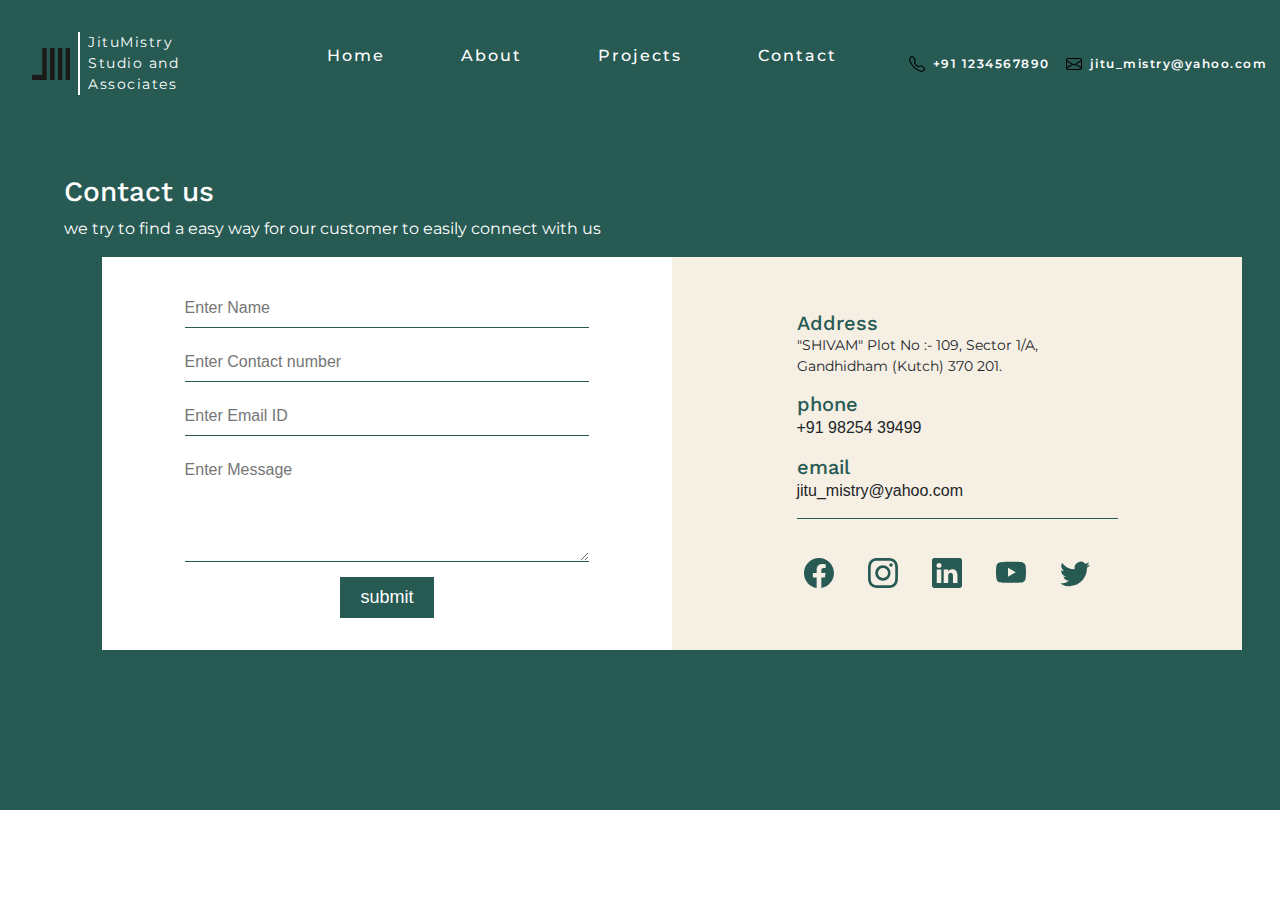
==== contact.html @ 51c2bc58 "contact us ready desktop version" ====
<!DOCTYPE html>
<html lang="en">
<head>
    <meta charset="UTF-8">
    <meta http-equiv="X-UA-Compatible" content="IE=edge">
    <meta name="viewport" content="width=device-width, initial-scale=1.0">
    <title>Contact us</title>
    <link rel="stylesheet" href="css/contact.css">
    <link rel="stylesheet" href="css/bootstrap.min.css">
</head>
<body>
    <div class="nav_wrapper">
        <div class="wrapper">
            <div class="nav-container">
                <div class="nav-brand_container">
                    <div class="logo">
                        <img src="./images/logo_jm.png" alt="">
                    </div>
                    <div class="brand-name">
                        <a href="#" class="brand">JituMistry</a>
                        <p>Studio and Associates</p>
                    </div>
                </div>
                <div class="hamburger">
                    <span>
                        <svg width="1em" height="1em" fill="white" class="bi bi-filter-right" viewBox="0 0 16 16">
                            <path d="M14 10.5a.5.5 0 0 0-.5-.5h-3a.5.5 0 0 0 0 1h3a.5.5 0 0 0 .5-.5zm0-3a.5.5 0 0 0-.5-.5h-7a.5.5 0 0 0 0 1h7a.5.5 0 0 0 .5-.5zm0-3a.5.5 0 0 0-.5-.5h-11a.5.5 0 0 0 0 1h11a.5.5 0 0 0 .5-.5z"/>
                        </svg>
                    </span>
                </div>
                <nav  class="navbar navbar-expand-lg ">
                <ul class="navbar-nav">
                    <li class="nav-item"><a href="#" class="nav-link">Home</a></li>
                    <li class="nav-item"><a href="#" class="nav-link">About</a></li>
                    <li class="nav-item"><a href="#" class="nav-link">Projects</a></li>
                    <li class="nav-item"><a href="#" class="nav-link">Contact</a></li>
                </ul> 
                </nav>
            </div>
            <div class="contact-nav">
                <a href="#"><svg  width="16" height="16" fill="black" class="bi bi-telephone" viewBox="0 0 16 16">
                    <path d="M3.654 1.328a.678.678 0 0 0-1.015-.063L1.605 2.3c-.483.484-.661 1.169-.45 1.77a17.568 17.568 0 0 0 4.168 6.608 17.569 17.569 0 0 0 6.608 4.168c.601.211 1.286.033 1.77-.45l1.034-1.034a.678.678 0 0 0-.063-1.015l-2.307-1.794a.678.678 0 0 0-.58-.122l-2.19.547a1.745 1.745 0 0 1-1.657-.459L5.482 8.062a1.745 1.745 0 0 1-.46-1.657l.548-2.19a.678.678 0 0 0-.122-.58L3.654 1.328zM1.884.511a1.745 1.745 0 0 1 2.612.163L6.29 2.98c.329.423.445.974.315 1.494l-.547 2.19a.678.678 0 0 0 .178.643l2.457 2.457a.678.678 0 0 0 .644.178l2.189-.547a1.745 1.745 0 0 1 1.494.315l2.306 1.794c.829.645.905 1.87.163 2.611l-1.034 1.034c-.74.74-1.846 1.065-2.877.702a18.634 18.634 0 0 1-7.01-4.42 18.634 18.634 0 0 1-4.42-7.009c-.362-1.03-.037-2.137.703-2.877L1.885.511z"/>
                </svg>
                +91 1234567890</a>
                <a href="#">
                    <svg  width="16" height="16" fill="black" class="bi bi-envelope" viewBox="0 0 16 16">
                        <path d="M0 4a2 2 0 0 1 2-2h12a2 2 0 0 1 2 2v8a2 2 0 0 1-2 2H2a2 2 0 0 1-2-2V4zm2-1a1 1 0 0 0-1 1v.217l7 4.2 7-4.2V4a1 1 0 0 0-1-1H2zm13 2.383l-4.758 2.855L15 11.114v-5.73zm-.034 6.878L9.271 8.82 8 9.583 6.728 8.82l-5.694 3.44A1 1 0 0 0 2 13h12a1 1 0 0 0 .966-.739zM1 11.114l4.758-2.876L1 5.383v5.73z"/>
                    </svg>
                    jitu_mistry@yahoo.com</a>
            </div>
        </div>
    </div>
    <div class="hero-section">
        <!-- <div class="container"> -->
            <h3>Contact us</h3>
            <p>we try to find a easy way for our customer to easily connect with us</p>
        <!-- </div> -->
        <div class="form-container container">
            <div class="form">
                <input type="text" name="" id="" placeholder="Enter Name">
                <input type="text" name="" id="" placeholder="Enter Contact number">
                <input type="text" name="" id="" placeholder="Enter Email ID">
                <textarea name="" id="" rows="4" placeholder="Enter Message"></textarea>
                <input type="button" value="submit">
            </div>
            <div class="details">
                <div class="details-information">
                    <div class="information">
                        <h3>Address</h3>
                        <address>"SHIVAM" Plot No :- 109, Sector 1/A, <br>
                            Gandhidham (Kutch) 370 201.</address>
                    </div>
                    <div class="information">
                        <h3>phone</h3>
                        <a>+91 98254 39499</a>
                    </div>
                    <div class="information">
                        <h3>email</h3>
                        <a>jitu_mistry@yahoo.com</a>
                    </div>
                </div>
                <div class="social-media">
                    <ul>
                        <li>
                            <svg xmlns="http://www.w3.org/2000/svg" width="16" height="16" fill="currentColor" class="bi bi-facebook" viewBox="0 0 16 16">
                                <path d="M16 8.049c0-4.446-3.582-8.05-8-8.05C3.58 0-.002 3.603-.002 8.05c0 4.017 2.926 7.347 6.75 7.951v-5.625h-2.03V8.05H6.75V6.275c0-2.017 1.195-3.131 3.022-3.131.876 0 1.791.157 1.791.157v1.98h-1.009c-.993 0-1.303.621-1.303 1.258v1.51h2.218l-.354 2.326H9.25V16c3.824-.604 6.75-3.934 6.75-7.951z"/>
                            </svg>
                        </li>
                        <li>
                            <svg xmlns="http://www.w3.org/2000/svg" width="16" height="16" fill="currentColor" class="bi bi-instagram" viewBox="0 0 16 16">
                                <path d="M8 0C5.829 0 5.556.01 4.703.048 3.85.088 3.269.222 2.76.42a3.917 3.917 0 0 0-1.417.923A3.927 3.927 0 0 0 .42 2.76C.222 3.268.087 3.85.048 4.7.01 5.555 0 5.827 0 8.001c0 2.172.01 2.444.048 3.297.04.852.174 1.433.372 1.942.205.526.478.972.923 1.417.444.445.89.719 1.416.923.51.198 1.09.333 1.942.372C5.555 15.99 5.827 16 8 16s2.444-.01 3.298-.048c.851-.04 1.434-.174 1.943-.372a3.916 3.916 0 0 0 1.416-.923c.445-.445.718-.891.923-1.417.197-.509.332-1.09.372-1.942C15.99 10.445 16 10.173 16 8s-.01-2.445-.048-3.299c-.04-.851-.175-1.433-.372-1.941a3.926 3.926 0 0 0-.923-1.417A3.911 3.911 0 0 0 13.24.42c-.51-.198-1.092-.333-1.943-.372C10.443.01 10.172 0 7.998 0h.003zm-.717 1.442h.718c2.136 0 2.389.007 3.232.046.78.035 1.204.166 1.486.275.373.145.64.319.92.599.28.28.453.546.598.92.11.281.24.705.275 1.485.039.843.047 1.096.047 3.231s-.008 2.389-.047 3.232c-.035.78-.166 1.203-.275 1.485a2.47 2.47 0 0 1-.599.919c-.28.28-.546.453-.92.598-.28.11-.704.24-1.485.276-.843.038-1.096.047-3.232.047s-2.39-.009-3.233-.047c-.78-.036-1.203-.166-1.485-.276a2.478 2.478 0 0 1-.92-.598 2.48 2.48 0 0 1-.6-.92c-.109-.281-.24-.705-.275-1.485-.038-.843-.046-1.096-.046-3.233 0-2.136.008-2.388.046-3.231.036-.78.166-1.204.276-1.486.145-.373.319-.64.599-.92.28-.28.546-.453.92-.598.282-.11.705-.24 1.485-.276.738-.034 1.024-.044 2.515-.045v.002zm4.988 1.328a.96.96 0 1 0 0 1.92.96.96 0 0 0 0-1.92zm-4.27 1.122a4.109 4.109 0 1 0 0 8.217 4.109 4.109 0 0 0 0-8.217zm0 1.441a2.667 2.667 0 1 1 0 5.334 2.667 2.667 0 0 1 0-5.334z"/>
                            </svg>
                        </li>
                        <li>
                            <svg xmlns="http://www.w3.org/2000/svg" width="16" height="16" fill="currentColor" class="bi bi-linkedin" viewBox="0 0 16 16">
                                <path d="M0 1.146C0 .513.526 0 1.175 0h13.65C15.474 0 16 .513 16 1.146v13.708c0 .633-.526 1.146-1.175 1.146H1.175C.526 16 0 15.487 0 14.854V1.146zm4.943 12.248V6.169H2.542v7.225h2.401zm-1.2-8.212c.837 0 1.358-.554 1.358-1.248-.015-.709-.52-1.248-1.342-1.248-.822 0-1.359.54-1.359 1.248 0 .694.521 1.248 1.327 1.248h.016zm4.908 8.212V9.359c0-.216.016-.432.08-.586.173-.431.568-.878 1.232-.878.869 0 1.216.662 1.216 1.634v3.865h2.401V9.25c0-2.22-1.184-3.252-2.764-3.252-1.274 0-1.845.7-2.165 1.193v.025h-.016a5.54 5.54 0 0 1 .016-.025V6.169h-2.4c.03.678 0 7.225 0 7.225h2.4z"/>
                            </svg>
                        </li>
                        <li>
                            <svg xmlns="http://www.w3.org/2000/svg" width="16" height="16" fill="currentColor" class="bi bi-youtube" viewBox="0 0 16 16">
                                <path d="M8.051 1.999h.089c.822.003 4.987.033 6.11.335a2.01 2.01 0 0 1 1.415 1.42c.101.38.172.883.22 1.402l.01.104.022.26.008.104c.065.914.073 1.77.074 1.957v.075c-.001.194-.01 1.108-.082 2.06l-.008.105-.009.104c-.05.572-.124 1.14-.235 1.558a2.007 2.007 0 0 1-1.415 1.42c-1.16.312-5.569.334-6.18.335h-.142c-.309 0-1.587-.006-2.927-.052l-.17-.006-.087-.004-.171-.007-.171-.007c-1.11-.049-2.167-.128-2.654-.26a2.007 2.007 0 0 1-1.415-1.419c-.111-.417-.185-.986-.235-1.558L.09 9.82l-.008-.104A31.4 31.4 0 0 1 0 7.68v-.122C.002 7.343.01 6.6.064 5.78l.007-.103.003-.052.008-.104.022-.26.01-.104c.048-.519.119-1.023.22-1.402a2.007 2.007 0 0 1 1.415-1.42c.487-.13 1.544-.21 2.654-.26l.17-.007.172-.006.086-.003.171-.007A99.788 99.788 0 0 1 7.858 2h.193zM6.4 5.209v4.818l4.157-2.408L6.4 5.209z"/>
                            </svg>
                        </li>
                        <li>
                            <svg xmlns="http://www.w3.org/2000/svg" width="16" height="16" fill="currentColor" class="bi bi-twitter" viewBox="0 0 16 16">
                                <path d="M5.026 15c6.038 0 9.341-5.003 9.341-9.334 0-.14 0-.282-.006-.422A6.685 6.685 0 0 0 16 3.542a6.658 6.658 0 0 1-1.889.518 3.301 3.301 0 0 0 1.447-1.817 6.533 6.533 0 0 1-2.087.793A3.286 3.286 0 0 0 7.875 6.03a9.325 9.325 0 0 1-6.767-3.429 3.289 3.289 0 0 0 1.018 4.382A3.323 3.323 0 0 1 .64 6.575v.045a3.288 3.288 0 0 0 2.632 3.218 3.203 3.203 0 0 1-.865.115 3.23 3.23 0 0 1-.614-.057 3.283 3.283 0 0 0 3.067 2.277A6.588 6.588 0 0 1 .78 13.58a6.32 6.32 0 0 1-.78-.045A9.344 9.344 0 0 0 5.026 15z"/>
                            </svg>
                        </li>
                    </ul>
                </div>
            </div>
        </div>
    </div>
</body>
</html>
---- css/contact.css ----
@import url("https://fonts.googleapis.com/css2?family=Montserrat&display=swap");
@import url("https://fonts.googleapis.com/css2?family=Work+Sans&display=swap");
/**
*
* Testing
*
**/
* {
  margin: 0;
  padding: 0;
}

body .nav_wrapper {
  font-family: "Montserrat", sans-serif;
  z-index: 1;
  position: sticky;
  top: 0;
  width: 100%;
  margin: 0;
  padding: 32px 0px 16px;
  background-color: #275a53;
}

body .nav_wrapper .wrapper {
  display: flex;
  align-items: center;
  width: 100%;
}

body .nav_wrapper .wrapper .nav-container {
  flex-basis: 70%;
  display: flex;
}

@media (min-width: 980px) and (max-width: 1217px) {
  body .nav_wrapper .wrapper .nav-container {
    flex-basis: 65%;
  }
}

@media (max-width: 768px) {
  body .nav_wrapper .wrapper .nav-container {
    flex-basis: 100%;
  }
}

body .nav_wrapper .wrapper .nav-container .nav-brand_container {
  flex-basis: 30%;
  display: flex;
  align-items: center;
  padding-left: 32px;
}

@media (max-width: 768px) {
  body .nav_wrapper .wrapper .nav-container .nav-brand_container {
    flex-basis: 80%;
  }
}

body .nav_wrapper .wrapper .nav-container .nav-brand_container .logo {
  position: relative;
  display: block;
  margin-right: 8px;
}

body .nav_wrapper .wrapper .nav-container .nav-brand_container .logo img {
  height: 32px;
}

body .nav_wrapper .wrapper .nav-container .nav-brand_container .brand-name {
  position: relative;
  display: flex;
  padding-left: 10px;
  flex-direction: column;
  justify-content: center;
  align-items: flex-start;
}

body .nav_wrapper .wrapper .nav-container .nav-brand_container .brand-name a {
  color: white;
  text-decoration: none;
  font-size: 14px;
  letter-spacing: 1.5px;
}

body .nav_wrapper .wrapper .nav-container .nav-brand_container .brand-name p {
  font-size: 14px;
  color: white;
  margin: 0;
  letter-spacing: 1.5px;
}

body .nav_wrapper .wrapper .nav-container .nav-brand_container .brand-name::before {
  position: absolute;
  content: '';
  height: 100%;
  left: 0;
  width: 2px;
  background-color: white;
}

body .nav_wrapper .wrapper .nav-container .hamburger {
  display: none;
}

@media (max-width: 768px) {
  body .nav_wrapper .wrapper .nav-container .hamburger {
    display: flex;
    justify-content: center;
    flex-basis: 20%;
  }
}

body .nav_wrapper .wrapper .nav-container .hamburger span {
  font-size: 48px;
}

body .nav_wrapper .wrapper .nav-container nav {
  flex-basis: 70%;
  padding-top: 0;
  padding-bottom: 0;
  height: 100%;
  width: 100%;
  display: block;
  position: relative;
}

@media (max-width: 768px) {
  body .nav_wrapper .wrapper .nav-container nav {
    display: none;
  }
}

body .nav_wrapper .wrapper .nav-container nav ul {
  display: flex;
  justify-content: center;
  align-items: center;
}

body .nav_wrapper .wrapper .nav-container nav ul li {
  list-style: none;
  padding: 15px 10px;
}

@media (min-width: 1080px) {
  body .nav_wrapper .wrapper .nav-container nav ul li {
    padding: 15px 30px;
  }
}

body .nav_wrapper .wrapper .nav-container nav ul li a {
  font-weight: 500;
  color: white;
  letter-spacing: 2px;
  line-height: 2px;
  text-decoration: none;
}

body .nav_wrapper .wrapper .contact-nav {
  flex-basis: 30%;
  display: flex;
  justify-content: center;
  align-items: flex-end;
}

@media (min-width: 980px) and (max-width: 1217px) {
  body .nav_wrapper .wrapper .contact-nav {
    flex-basis: 35%;
  }
}

@media (max-width: 768px) {
  body .nav_wrapper .wrapper .contact-nav {
    display: none;
  }
}

body .nav_wrapper .wrapper .contact-nav a {
  padding: 0px 8px;
  color: white;
  text-decoration: none;
  font-size: 14px;
  display: flex;
  justify-content: center;
  align-items: center;
  font-weight: 600;
  letter-spacing: 1.5px;
}

@media (min-width: 980px) and (max-width: 1347px) {
  body .nav_wrapper .wrapper .contact-nav a {
    font-size: 12px;
  }
}

@media (min-width: 980px) and (max-width: 1043px) {
  body .nav_wrapper .wrapper .contact-nav a {
    font-size: 10px;
  }
}

body .nav_wrapper .wrapper .contact-nav a svg {
  color: white;
  margin-right: 8px;
}

body .hero-section {
  padding: 4em 0 10em 4em;
  background-color: #275a53;
}

body .hero-section h3 {
  font-family: "Work Sans", sans-serif;
  color: white;
}

body .hero-section p {
  color: white;
  font-family: "Montserrat", sans-serif;
}

body .hero-section .form-container {
  padding: 0 !important;
  display: flex;
  flex-direction: row;
  background-color: white;
}

body .hero-section .form-container .form {
  flex-basis: 50%;
  display: flex;
  flex-direction: column;
  align-items: center;
  justify-content: center;
  padding: 2em;
}

body .hero-section .form-container .form input {
  margin-bottom: 15px;
  padding: 7px 10px 7px 0;
  display: block;
}

body .hero-section .form-container .form textarea {
  width: 80%;
  border: none;
  outline: none;
  border-bottom: 1px solid #275a53;
  padding: 7px 10px 7px 0;
}

body .hero-section .form-container .form textarea:focus {
  border-bottom: 2px solid #275a53;
}

body .hero-section .form-container .form input[type="text"] {
  width: 80%;
  outline: none;
  border: none;
  border-bottom: 1px solid #275a53;
}

body .hero-section .form-container .form input[type="text"]:focus {
  border-bottom: 2px solid #275a53;
}

body .hero-section .form-container .form input[type="button"] {
  margin-top: 15px;
  margin-bottom: 0;
  padding: 7px 20px;
  font-size: 18px;
  border: none;
  color: white;
  background-color: #275a53;
}

body .hero-section .form-container .form input::placeholder {
  font-size: 16px;
}

body .hero-section .form-container .form textarea::placeholder {
  font-size: 16px;
}

body .hero-section .form-container .details {
  flex-basis: 50%;
  display: flex;
  flex-direction: column;
  align-items: center;
  justify-content: center;
  background-color: #f6efe4;
}

body .hero-section .form-container .details .details-information {
  display: flex;
  align-items: left;
  flex-direction: column;
  padding: 2em 5em 0 0;
  border-bottom: 1px solid #275a53;
}

body .hero-section .form-container .details .details-information .information {
  padding-bottom: 15px;
}

body .hero-section .form-container .details .details-information .information h3 {
  margin: 0;
  color: #275a53;
  font-family: "Work Sans", sans-serif;
  font-size: 20px;
}

body .hero-section .form-container .details .details-information .information address {
  margin: 0;
  font-family: "Montserrat", sans-serif;
  font-size: 14px;
}

body .hero-section .form-container .details .social-media ul {
  margin: 2em 0;
  display: flex;
  justify-content: flex-start;
  align-items: center;
  list-style: none;
}

@media (max-width: 768px) {
  body .hero-section .form-container .details .social-media ul {
    margin: 1em 0;
  }
}

body .hero-section .form-container .details .social-media ul li {
  margin-right: 20px;
}

body .hero-section .form-container .details .social-media ul li svg {
  height: 30px;
  width: 30px;
  margin: 7px;
  color: #275a53;
}
/*# sourceMappingURL=contact.css.map */
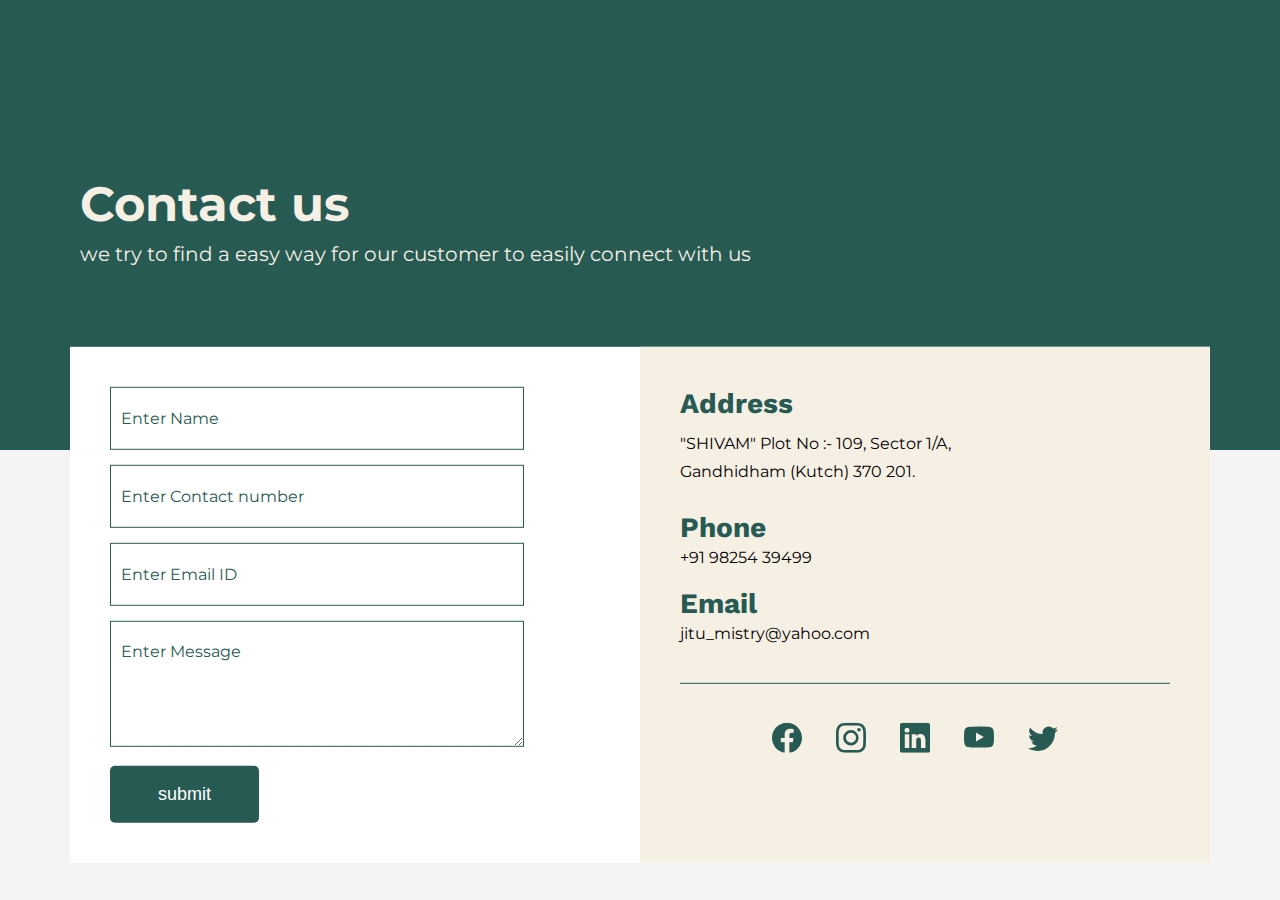
==== commit 3184264c: "Contact Page Complete" ====
--- a/contact.html
+++ b/contact.html
@@ -6,69 +6,31 @@
     <meta name="viewport" content="width=device-width, initial-scale=1.0">
     <title>Contact us</title>
     <link rel="stylesheet" href="css/contact.css">
-    <link rel="stylesheet" href="css/bootstrap.min.css">
 </head>
 <body>
-    <div class="nav_wrapper">
-        <div class="wrapper">
-            <div class="nav-container">
-                <div class="nav-brand_container">
-                    <div class="logo">
-                        <img src="./images/logo_jm.png" alt="">
-                    </div>
-                    <div class="brand-name">
-                        <a href="#" class="brand">JituMistry</a>
-                        <p>Studio and Associates</p>
-                    </div>
-                </div>
-                <div class="hamburger">
-                    <span>
-                        <svg width="1em" height="1em" fill="white" class="bi bi-filter-right" viewBox="0 0 16 16">
-                            <path d="M14 10.5a.5.5 0 0 0-.5-.5h-3a.5.5 0 0 0 0 1h3a.5.5 0 0 0 .5-.5zm0-3a.5.5 0 0 0-.5-.5h-7a.5.5 0 0 0 0 1h7a.5.5 0 0 0 .5-.5zm0-3a.5.5 0 0 0-.5-.5h-11a.5.5 0 0 0 0 1h11a.5.5 0 0 0 .5-.5z"/>
-                        </svg>
-                    </span>
-                </div>
-                <nav  class="navbar navbar-expand-lg ">
-                <ul class="navbar-nav">
-                    <li class="nav-item"><a href="#" class="nav-link">Home</a></li>
-                    <li class="nav-item"><a href="#" class="nav-link">About</a></li>
-                    <li class="nav-item"><a href="#" class="nav-link">Projects</a></li>
-                    <li class="nav-item"><a href="#" class="nav-link">Contact</a></li>
-                </ul> 
-                </nav>
-            </div>
-            <div class="contact-nav">
-                <a href="#"><svg  width="16" height="16" fill="black" class="bi bi-telephone" viewBox="0 0 16 16">
-                    <path d="M3.654 1.328a.678.678 0 0 0-1.015-.063L1.605 2.3c-.483.484-.661 1.169-.45 1.77a17.568 17.568 0 0 0 4.168 6.608 17.569 17.569 0 0 0 6.608 4.168c.601.211 1.286.033 1.77-.45l1.034-1.034a.678.678 0 0 0-.063-1.015l-2.307-1.794a.678.678 0 0 0-.58-.122l-2.19.547a1.745 1.745 0 0 1-1.657-.459L5.482 8.062a1.745 1.745 0 0 1-.46-1.657l.548-2.19a.678.678 0 0 0-.122-.58L3.654 1.328zM1.884.511a1.745 1.745 0 0 1 2.612.163L6.29 2.98c.329.423.445.974.315 1.494l-.547 2.19a.678.678 0 0 0 .178.643l2.457 2.457a.678.678 0 0 0 .644.178l2.189-.547a1.745 1.745 0 0 1 1.494.315l2.306 1.794c.829.645.905 1.87.163 2.611l-1.034 1.034c-.74.74-1.846 1.065-2.877.702a18.634 18.634 0 0 1-7.01-4.42 18.634 18.634 0 0 1-4.42-7.009c-.362-1.03-.037-2.137.703-2.877L1.885.511z"/>
-                </svg>
-                +91 1234567890</a>
-                <a href="#">
-                    <svg  width="16" height="16" fill="black" class="bi bi-envelope" viewBox="0 0 16 16">
-                        <path d="M0 4a2 2 0 0 1 2-2h12a2 2 0 0 1 2 2v8a2 2 0 0 1-2 2H2a2 2 0 0 1-2-2V4zm2-1a1 1 0 0 0-1 1v.217l7 4.2 7-4.2V4a1 1 0 0 0-1-1H2zm13 2.383l-4.758 2.855L15 11.114v-5.73zm-.034 6.878L9.271 8.82 8 9.583 6.728 8.82l-5.694 3.44A1 1 0 0 0 2 13h12a1 1 0 0 0 .966-.739zM1 11.114l4.758-2.876L1 5.383v5.73z"/>
-                    </svg>
-                    jitu_mistry@yahoo.com</a>
-            </div>
+    <section class="hero-section">
+        <div class="hero-section__row1">
+            <div class="hero-section__row1__txt">
+                <h1>Contact us</h1>
+                <p>we try to find a easy way for our customer to easily connect with us</p>
+            </div>  
         </div>
-    </div>
-    <div class="hero-section">
-        <!-- <div class="container"> -->
-            <h3>Contact us</h3>
-            <p>we try to find a easy way for our customer to easily connect with us</p>
-        <!-- </div> -->
-        <div class="form-container container">
+        <div class="hero-section__form form-container">
             <div class="form">
-                <input type="text" name="" id="" placeholder="Enter Name">
-                <input type="text" name="" id="" placeholder="Enter Contact number">
-                <input type="text" name="" id="" placeholder="Enter Email ID">
-                <textarea name="" id="" rows="4" placeholder="Enter Message"></textarea>
-                <input type="button" value="submit">
+               <form action="">
+                    <input type="text" name="name" id="name" placeholder="Enter Name">
+                    <input type="text" name="contact" id="contact" placeholder="Enter Contact number">
+                    <input type="text" name="mail_id" id="mail" placeholder="Enter Email ID">
+                    <textarea name="message" id="message" rows="4" placeholder="Enter Message"></textarea>
+                    <input type="button" value="submit">
+               </form>
             </div>
             <div class="details">
                 <div class="details-information">
                     <div class="information">
                         <h3>Address</h3>
-                        <address>"SHIVAM" Plot No :- 109, Sector 1/A, <br>
-                            Gandhidham (Kutch) 370 201.</address>
+                        <p>"SHIVAM" Plot No :- 109, Sector 1/A, <br>
+                            Gandhidham (Kutch) 370 201.</p>
                     </div>
                     <div class="information">
                         <h3>phone</h3>
@@ -110,6 +72,7 @@
                 </div>
             </div>
         </div>
-    </div>
+        <div class="hero-section__row2"></div>
+    </section>
 </body>
 </html>--- a/css/contact.css
+++ b/css/contact.css
@@ -10,292 +10,295 @@
   padding: 0;
 }
 
-body .nav_wrapper {
-  font-family: "Montserrat", sans-serif;
-  z-index: 1;
-  position: sticky;
-  top: 0;
-  width: 100%;
-  margin: 0;
-  padding: 32px 0px 16px;
+body .hero-section {
+  height: 100vh;
+  display: -webkit-box;
+  display: -ms-flexbox;
+  display: flex;
+  -webkit-box-orient: vertical;
+  -webkit-box-direction: normal;
+      -ms-flex-direction: column;
+          flex-direction: column;
+}
+
+body .hero-section__row1 {
   background-color: #275a53;
-}
-
-body .nav_wrapper .wrapper {
-  display: flex;
-  align-items: center;
-  width: 100%;
-}
-
-body .nav_wrapper .wrapper .nav-container {
-  flex-basis: 70%;
-  display: flex;
-}
-
-@media (min-width: 980px) and (max-width: 1217px) {
-  body .nav_wrapper .wrapper .nav-container {
-    flex-basis: 65%;
-  }
-}
-
-@media (max-width: 768px) {
-  body .nav_wrapper .wrapper .nav-container {
-    flex-basis: 100%;
-  }
-}
-
-body .nav_wrapper .wrapper .nav-container .nav-brand_container {
-  flex-basis: 30%;
-  display: flex;
-  align-items: center;
-  padding-left: 32px;
-}
-
-@media (max-width: 768px) {
-  body .nav_wrapper .wrapper .nav-container .nav-brand_container {
-    flex-basis: 80%;
-  }
-}
-
-body .nav_wrapper .wrapper .nav-container .nav-brand_container .logo {
-  position: relative;
-  display: block;
-  margin-right: 8px;
-}
-
-body .nav_wrapper .wrapper .nav-container .nav-brand_container .logo img {
-  height: 32px;
-}
-
-body .nav_wrapper .wrapper .nav-container .nav-brand_container .brand-name {
-  position: relative;
-  display: flex;
-  padding-left: 10px;
-  flex-direction: column;
-  justify-content: center;
-  align-items: flex-start;
-}
-
-body .nav_wrapper .wrapper .nav-container .nav-brand_container .brand-name a {
-  color: white;
-  text-decoration: none;
-  font-size: 14px;
-  letter-spacing: 1.5px;
-}
-
-body .nav_wrapper .wrapper .nav-container .nav-brand_container .brand-name p {
-  font-size: 14px;
-  color: white;
-  margin: 0;
-  letter-spacing: 1.5px;
-}
-
-body .nav_wrapper .wrapper .nav-container .nav-brand_container .brand-name::before {
-  position: absolute;
-  content: '';
-  height: 100%;
-  left: 0;
-  width: 2px;
-  background-color: white;
-}
-
-body .nav_wrapper .wrapper .nav-container .hamburger {
-  display: none;
-}
-
-@media (max-width: 768px) {
-  body .nav_wrapper .wrapper .nav-container .hamburger {
-    display: flex;
-    justify-content: center;
-    flex-basis: 20%;
-  }
-}
-
-body .nav_wrapper .wrapper .nav-container .hamburger span {
+  -ms-flex-preferred-size: 50%;
+      flex-basis: 50%;
+  display: -webkit-box;
+  display: -ms-flexbox;
+  display: flex;
+  -webkit-box-pack: start;
+      -ms-flex-pack: start;
+          justify-content: flex-start;
+  -webkit-box-align: center;
+      -ms-flex-align: center;
+          align-items: center;
+}
+
+body .hero-section__row1__txt {
+  width: 100%;
+  padding: 20px 80px;
+}
+
+@media (max-width: 768px) {
+  body .hero-section__row1__txt {
+    padding: 20px 32px;
+  }
+}
+
+@media (max-width: 600px) {
+  body .hero-section__row1__txt {
+    padding: 20px 16px;
+  }
+}
+
+body .hero-section__row1 h1 {
+  font-family: "Montserrat", sans-serif;
+  color: #f6efe4;
   font-size: 48px;
 }
 
-body .nav_wrapper .wrapper .nav-container nav {
-  flex-basis: 70%;
-  padding-top: 0;
-  padding-bottom: 0;
-  height: 100%;
-  width: 100%;
-  display: block;
-  position: relative;
-}
-
-@media (max-width: 768px) {
-  body .nav_wrapper .wrapper .nav-container nav {
-    display: none;
-  }
-}
-
-body .nav_wrapper .wrapper .nav-container nav ul {
-  display: flex;
-  justify-content: center;
-  align-items: center;
-}
-
-body .nav_wrapper .wrapper .nav-container nav ul li {
-  list-style: none;
-  padding: 15px 10px;
-}
-
-@media (min-width: 1080px) {
-  body .nav_wrapper .wrapper .nav-container nav ul li {
-    padding: 15px 30px;
-  }
-}
-
-body .nav_wrapper .wrapper .nav-container nav ul li a {
-  font-weight: 500;
-  color: white;
-  letter-spacing: 2px;
-  line-height: 2px;
-  text-decoration: none;
-}
-
-body .nav_wrapper .wrapper .contact-nav {
-  flex-basis: 30%;
-  display: flex;
-  justify-content: center;
-  align-items: flex-end;
-}
-
-@media (min-width: 980px) and (max-width: 1217px) {
-  body .nav_wrapper .wrapper .contact-nav {
-    flex-basis: 35%;
-  }
-}
-
-@media (max-width: 768px) {
-  body .nav_wrapper .wrapper .contact-nav {
-    display: none;
-  }
-}
-
-body .nav_wrapper .wrapper .contact-nav a {
-  padding: 0px 8px;
-  color: white;
-  text-decoration: none;
-  font-size: 14px;
-  display: flex;
-  justify-content: center;
-  align-items: center;
-  font-weight: 600;
-  letter-spacing: 1.5px;
-}
-
-@media (min-width: 980px) and (max-width: 1347px) {
-  body .nav_wrapper .wrapper .contact-nav a {
-    font-size: 12px;
-  }
-}
-
-@media (min-width: 980px) and (max-width: 1043px) {
-  body .nav_wrapper .wrapper .contact-nav a {
-    font-size: 10px;
-  }
-}
-
-body .nav_wrapper .wrapper .contact-nav a svg {
-  color: white;
-  margin-right: 8px;
-}
-
-body .hero-section {
-  padding: 4em 0 10em 4em;
-  background-color: #275a53;
-}
-
-body .hero-section h3 {
-  font-family: "Work Sans", sans-serif;
-  color: white;
-}
-
-body .hero-section p {
-  color: white;
-  font-family: "Montserrat", sans-serif;
+@media (max-width: 600px) {
+  body .hero-section__row1 h1 {
+    font-size: 32px;
+  }
+}
+
+body .hero-section__row1 p {
+  color: #f6efe4;
+  font-family: "Montserrat", sans-serif;
+  font-size: 20px;
+  line-height: 42px;
+}
+
+@media (max-width: 600px) {
+  body .hero-section__row1 p {
+    font-size: 16px;
+    line-height: 28px;
+    margin-top: 10px;
+  }
 }
 
 body .hero-section .form-container {
   padding: 0 !important;
-  display: flex;
-  flex-direction: row;
+  display: -webkit-box;
+  display: -ms-flexbox;
+  display: flex;
+  -webkit-box-orient: horizontal;
+  -webkit-box-direction: normal;
+      -ms-flex-direction: row;
+          flex-direction: row;
   background-color: white;
+  position: absolute;
+  max-width: calc(100% - 140px);
+  width: 100%;
+  top: 50%;
+  left: 50%;
+  -webkit-transform: translate(-50%, -20%);
+          transform: translate(-50%, -20%);
+}
+
+@media (max-width: 768px) {
+  body .hero-section .form-container {
+    -webkit-box-orient: vertical;
+    -webkit-box-direction: normal;
+        -ms-flex-direction: column;
+            flex-direction: column;
+    max-width: calc(100% - 48px);
+    -webkit-transform: translate(-50%, -10%);
+            transform: translate(-50%, -10%);
+  }
+}
+
+@media (max-width: 600px) {
+  body .hero-section .form-container {
+    -webkit-transform: translate(-50%, -5%);
+            transform: translate(-50%, -5%);
+    max-width: calc(100% - 16px);
+  }
 }
 
 body .hero-section .form-container .form {
-  flex-basis: 50%;
-  display: flex;
-  flex-direction: column;
-  align-items: center;
-  justify-content: center;
-  padding: 2em;
-}
-
-body .hero-section .form-container .form input {
+  -ms-flex-preferred-size: 50%;
+      flex-basis: 50%;
+  display: -webkit-box;
+  display: -ms-flexbox;
+  display: flex;
+  -webkit-box-orient: vertical;
+  -webkit-box-direction: normal;
+      -ms-flex-direction: column;
+          flex-direction: column;
+  -webkit-box-align: center;
+      -ms-flex-align: center;
+          align-items: center;
+  -webkit-box-pack: center;
+      -ms-flex-pack: center;
+          justify-content: center;
+  padding: 40px;
+}
+
+@media (max-width: 600px) {
+  body .hero-section .form-container .form {
+    padding: 24px 16px;
+  }
+}
+
+body .hero-section .form-container .form form {
+  width: 100%;
+}
+
+@media (max-width: 768px) {
+  body .hero-section .form-container .form form {
+    display: -webkit-box;
+    display: -ms-flexbox;
+    display: flex;
+    -webkit-box-orient: vertical;
+    -webkit-box-direction: normal;
+        -ms-flex-direction: column;
+            flex-direction: column;
+  }
+}
+
+body .hero-section .form-container .form form input {
+  font-size: 18px;
   margin-bottom: 15px;
-  padding: 7px 10px 7px 0;
+  padding: 20px 10px;
   display: block;
 }
 
-body .hero-section .form-container .form textarea {
+body .hero-section .form-container .form form textarea {
+  font-size: 18px;
   width: 80%;
   border: none;
   outline: none;
-  border-bottom: 1px solid #275a53;
-  padding: 7px 10px 7px 0;
-}
-
-body .hero-section .form-container .form textarea:focus {
+  border: 1px solid #275a53;
+  padding: 20px 10px;
+}
+
+@media (max-width: 768px) {
+  body .hero-section .form-container .form form textarea {
+    max-width: 100%;
+    width: auto;
+  }
+}
+
+body .hero-section .form-container .form form textarea:focus {
   border-bottom: 2px solid #275a53;
 }
 
-body .hero-section .form-container .form input[type="text"] {
-  width: 80%;
+body .hero-section .form-container .form form input[type="text"] {
+  max-width: 80%;
+  width: 100%;
   outline: none;
   border: none;
-  border-bottom: 1px solid #275a53;
-}
-
-body .hero-section .form-container .form input[type="text"]:focus {
+  border: 1px solid #275a53;
+}
+
+@media (max-width: 768px) {
+  body .hero-section .form-container .form form input[type="text"] {
+    max-width: 100%;
+    width: auto;
+  }
+}
+
+body .hero-section .form-container .form form input[type="text"]:focus {
   border-bottom: 2px solid #275a53;
 }
 
-body .hero-section .form-container .form input[type="button"] {
+body .hero-section .form-container .form form input[type="button"] {
   margin-top: 15px;
   margin-bottom: 0;
-  padding: 7px 20px;
+  padding: 18px 48px;
   font-size: 18px;
+  border-radius: 5px;
   border: none;
   color: white;
+  cursor: pointer;
   background-color: #275a53;
 }
 
-body .hero-section .form-container .form input::placeholder {
-  font-size: 16px;
-}
-
-body .hero-section .form-container .form textarea::placeholder {
+body .hero-section .form-container .form form input::-webkit-input-placeholder {
+  font-size: 16px;
+  font-family: "Montserrat", sans-serif;
+  color: #275a53;
+}
+
+body .hero-section .form-container .form form input:-ms-input-placeholder {
+  font-size: 16px;
+  font-family: "Montserrat", sans-serif;
+  color: #275a53;
+}
+
+body .hero-section .form-container .form form input::-ms-input-placeholder {
+  font-size: 16px;
+  font-family: "Montserrat", sans-serif;
+  color: #275a53;
+}
+
+body .hero-section .form-container .form form input::placeholder {
+  font-size: 16px;
+  font-family: "Montserrat", sans-serif;
+  color: #275a53;
+}
+
+body .hero-section .form-container .form form textarea::-webkit-input-placeholder {
+  color: #275a53;
+  font-family: "Montserrat", sans-serif;
+  font-size: 16px;
+}
+
+body .hero-section .form-container .form form textarea:-ms-input-placeholder {
+  color: #275a53;
+  font-family: "Montserrat", sans-serif;
+  font-size: 16px;
+}
+
+body .hero-section .form-container .form form textarea::-ms-input-placeholder {
+  color: #275a53;
+  font-family: "Montserrat", sans-serif;
+  font-size: 16px;
+}
+
+body .hero-section .form-container .form form textarea::placeholder {
+  color: #275a53;
+  font-family: "Montserrat", sans-serif;
   font-size: 16px;
 }
 
 body .hero-section .form-container .details {
-  flex-basis: 50%;
-  display: flex;
-  flex-direction: column;
-  align-items: center;
-  justify-content: center;
+  -ms-flex-preferred-size: 50%;
+      flex-basis: 50%;
+  display: -webkit-box;
+  display: -ms-flexbox;
+  display: flex;
+  -webkit-box-orient: vertical;
+  -webkit-box-direction: normal;
+      -ms-flex-direction: column;
+          flex-direction: column;
+  -webkit-box-align: center;
+      -ms-flex-align: center;
+          align-items: center;
+  -webkit-box-pack: start;
+      -ms-flex-pack: start;
+          justify-content: flex-start;
   background-color: #f6efe4;
+  padding: 20px 40px;
 }
 
 body .hero-section .form-container .details .details-information {
-  display: flex;
-  align-items: left;
-  flex-direction: column;
-  padding: 2em 5em 0 0;
+  width: 100%;
+  display: -webkit-box;
+  display: -ms-flexbox;
+  display: flex;
+  -webkit-box-align: left;
+      -ms-flex-align: left;
+          align-items: left;
+  -webkit-box-orient: vertical;
+  -webkit-box-direction: normal;
+      -ms-flex-direction: column;
+          flex-direction: column;
+  padding: 20px 0px;
   border-bottom: 1px solid #275a53;
 }
 
@@ -307,20 +310,35 @@
   margin: 0;
   color: #275a53;
   font-family: "Work Sans", sans-serif;
-  font-size: 20px;
-}
-
-body .hero-section .form-container .details .details-information .information address {
-  margin: 0;
-  font-family: "Montserrat", sans-serif;
-  font-size: 14px;
+  font-size: 28px;
+  text-transform: capitalize;
+}
+
+body .hero-section .form-container .details .details-information .information p {
+  margin: 10px 0px;
+  line-height: 28px;
+  font-family: "Montserrat", sans-serif;
+  font-size: 16px;
+}
+
+body .hero-section .form-container .details .details-information .information a {
+  margin: 10px 0px;
+  line-height: 28px;
+  font-family: "Montserrat", sans-serif;
+  font-size: 16px;
 }
 
 body .hero-section .form-container .details .social-media ul {
   margin: 2em 0;
-  display: flex;
-  justify-content: flex-start;
-  align-items: center;
+  display: -webkit-box;
+  display: -ms-flexbox;
+  display: flex;
+  -webkit-box-pack: start;
+      -ms-flex-pack: start;
+          justify-content: flex-start;
+  -webkit-box-align: center;
+      -ms-flex-align: center;
+          align-items: center;
   list-style: none;
 }
 
@@ -340,4 +358,10 @@
   margin: 7px;
   color: #275a53;
 }
+
+body .hero-section__row2 {
+  background-color: #f4f4f4;
+  -ms-flex-preferred-size: 50%;
+      flex-basis: 50%;
+}
 /*# sourceMappingURL=contact.css.map */